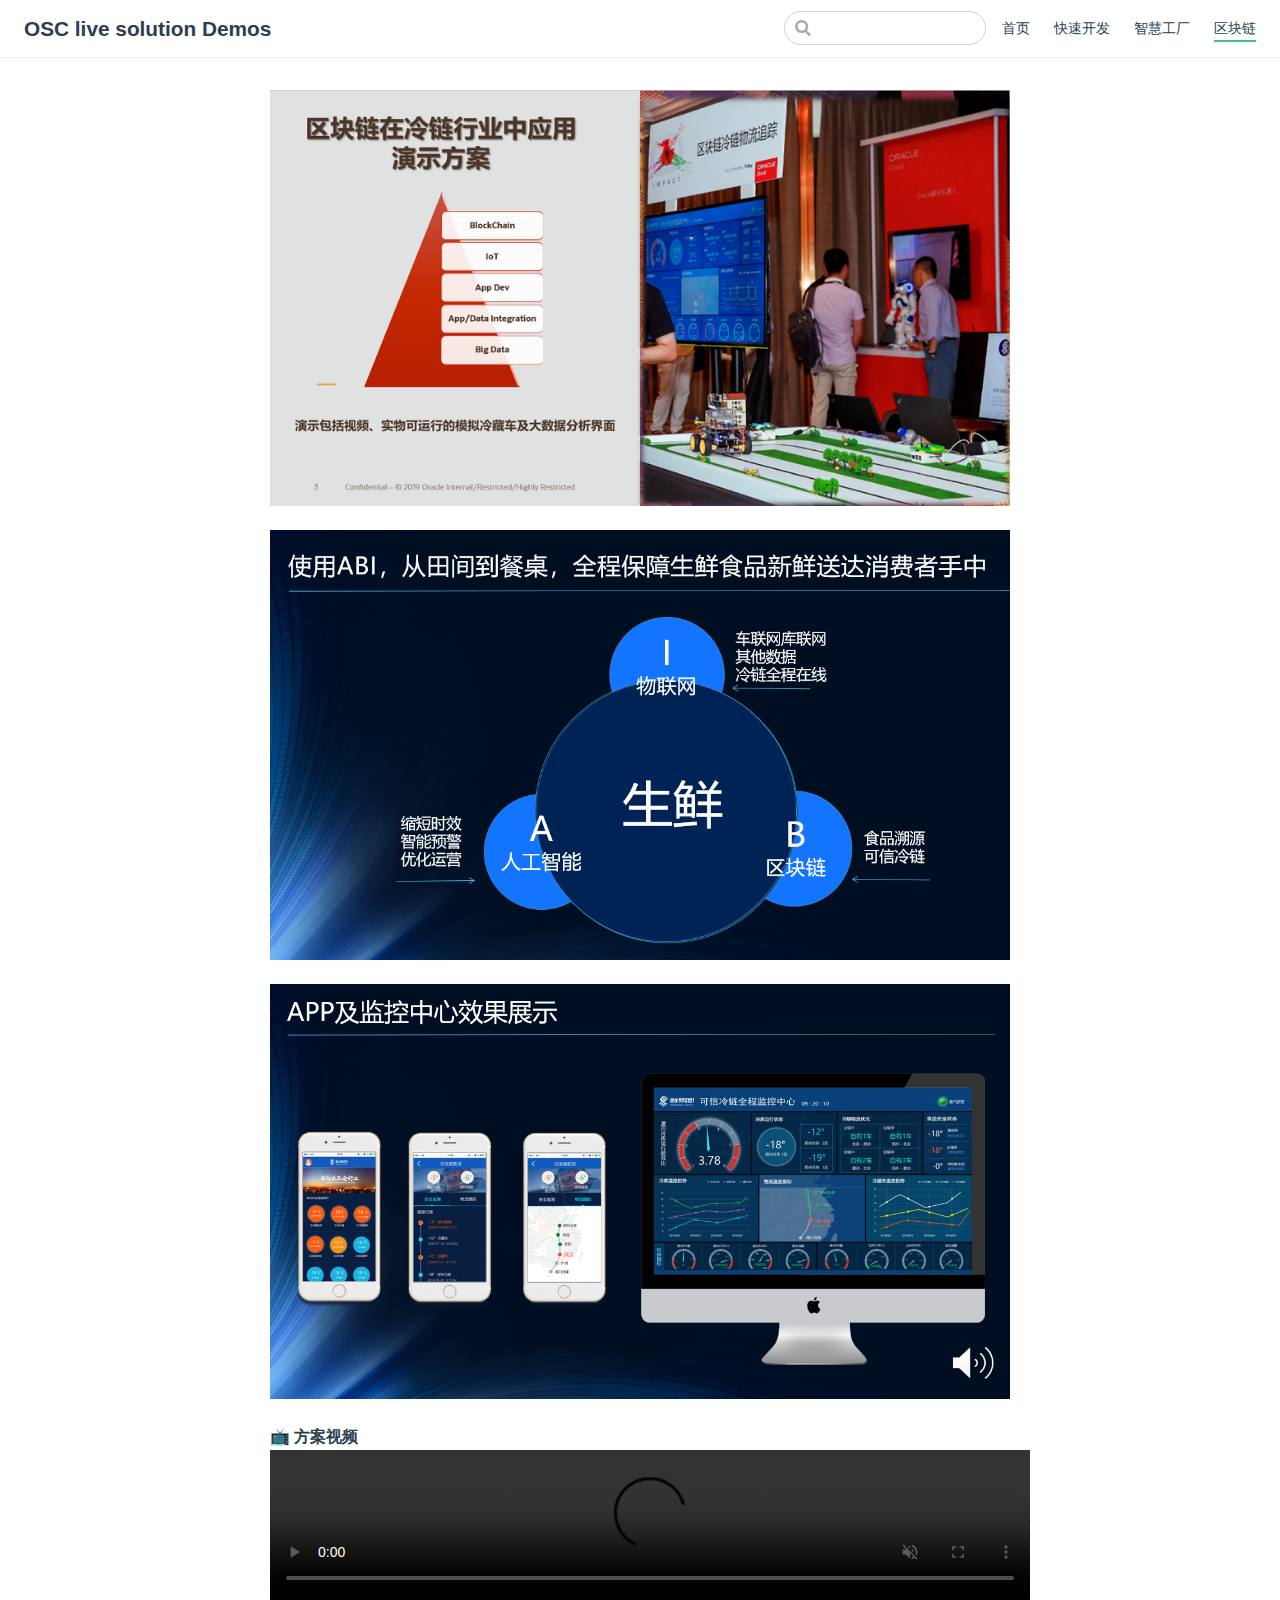
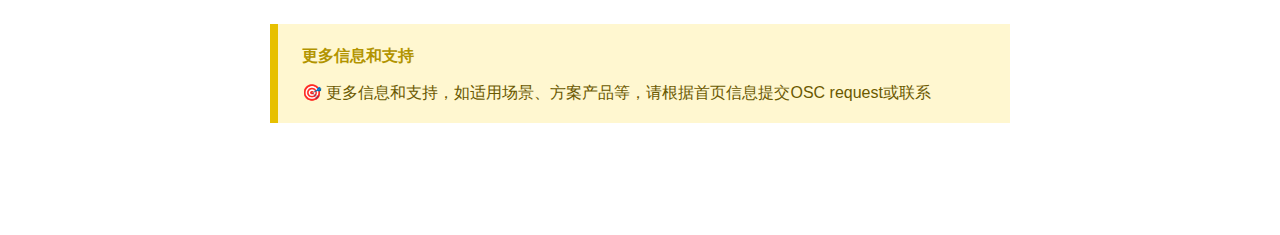
==== OSC_solution/demos/blockChain/blockChain.html @ ebcd69bf "deploy to OSC solution folder" ====
<!DOCTYPE html>
<html lang="en-US">
  <head>
    <meta charset="utf-8">
    <meta name="viewport" content="width=device-width,initial-scale=1">
    <title>OSC live solution Demos</title>
    <meta name="description" content="Oracle Solution Center Live Demos">
    <meta name="generator" content="VuePress 1.4.0">
    
    
    <link rel="preload" href="/OSC_solution/assets/css/0.styles.8f1c6113.css" as="style"><link rel="preload" href="/OSC_solution/assets/js/app.4119cab4.js" as="script"><link rel="preload" href="/OSC_solution/assets/js/2.713f3ca9.js" as="script"><link rel="preload" href="/OSC_solution/assets/js/5.81dcdd6b.js" as="script"><link rel="prefetch" href="/OSC_solution/assets/js/3.e333783a.js"><link rel="prefetch" href="/OSC_solution/assets/js/4.3865920d.js"><link rel="prefetch" href="/OSC_solution/assets/js/6.35a016d7.js"><link rel="prefetch" href="/OSC_solution/assets/js/7.2676af3d.js"><link rel="prefetch" href="/OSC_solution/assets/js/8.bad87f42.js"><link rel="prefetch" href="/OSC_solution/assets/js/9.69f644df.js">
    <link rel="stylesheet" href="/OSC_solution/assets/css/0.styles.8f1c6113.css">
  </head>
  <body>
    <div id="app" data-server-rendered="true"><div class="theme-container no-sidebar"><header class="navbar"><div class="sidebar-button"><svg xmlns="http://www.w3.org/2000/svg" aria-hidden="true" role="img" viewBox="0 0 448 512" class="icon"><path fill="currentColor" d="M436 124H12c-6.627 0-12-5.373-12-12V80c0-6.627 5.373-12 12-12h424c6.627 0 12 5.373 12 12v32c0 6.627-5.373 12-12 12zm0 160H12c-6.627 0-12-5.373-12-12v-32c0-6.627 5.373-12 12-12h424c6.627 0 12 5.373 12 12v32c0 6.627-5.373 12-12 12zm0 160H12c-6.627 0-12-5.373-12-12v-32c0-6.627 5.373-12 12-12h424c6.627 0 12 5.373 12 12v32c0 6.627-5.373 12-12 12z"></path></svg></div> <a href="/OSC_solution/" class="home-link router-link-active"><!----> <span class="site-name">OSC live solution Demos</span></a> <div class="links"><div class="search-box"><input aria-label="Search" autocomplete="off" spellcheck="false" value=""> <!----></div> <nav class="nav-links can-hide"><div class="nav-item"><a href="/OSC_solution/" class="nav-link">
  首页
</a></div><div class="nav-item"><a href="/OSC_solution/demos/RAD/RAD.html" class="nav-link">
  快速开发
</a></div><div class="nav-item"><a href="/OSC_solution/demos/smartFactory/smartFactory.html" class="nav-link">
  智慧工厂
</a></div><div class="nav-item"><a href="/OSC_solution/demos/blockChain/blockChain.html" class="nav-link router-link-exact-active router-link-active">
  区块链
</a></div> <!----></nav></div></header> <div class="sidebar-mask"></div> <aside class="sidebar"><nav class="nav-links"><div class="nav-item"><a href="/OSC_solution/" class="nav-link">
  首页
</a></div><div class="nav-item"><a href="/OSC_solution/demos/RAD/RAD.html" class="nav-link">
  快速开发
</a></div><div class="nav-item"><a href="/OSC_solution/demos/smartFactory/smartFactory.html" class="nav-link">
  智慧工厂
</a></div><div class="nav-item"><a href="/OSC_solution/demos/blockChain/blockChain.html" class="nav-link router-link-exact-active router-link-active">
  区块链
</a></div> <!----></nav>  <!----> </aside> <main class="page"> <div class="theme-default-content content__default"><p><img src="/OSC_solution/assets/img/ppt1.30888a0a.png" alt="ppt1"></p> <p><img src="/OSC_solution/assets/img/ppt2.b2363bf2.png" alt="ppt2"></p> <p><img src="/OSC_solution/assets/img/ppt3.e8ff273a.png" alt="ppt3"></p> <p>📺  <strong>方案视频</strong> <video width="760" controls="controls" controlsList="nodownload" muted="muted"><source src="/OSC_solution/assets/media/blockChain.78e5e3b3.mp4" type="video/mp4">
Your browser does not support the video tag.
</video></p> <div class="custom-block warning"><p class="custom-block-title">更多信息和支持</p> <p>🎯   更多信息和支持，如适用场景、方案产品等，请根据首页信息提交OSC request或联系</p></div></div> <footer class="page-edit"><!----> <!----></footer> <!----> </main></div><div class="global-ui"></div></div>
    <script src="/OSC_solution/assets/js/app.4119cab4.js" defer></script><script src="/OSC_solution/assets/js/2.713f3ca9.js" defer></script><script src="/OSC_solution/assets/js/5.81dcdd6b.js" defer></script>
  </body>
</html>
---- OSC_solution/assets/css/0.styles.8f1c6113.css ----
#nprogress{pointer-events:none}#nprogress .bar{background:#3eaf7c;position:fixed;z-index:1031;top:0;left:0;width:100%;height:2px}#nprogress .peg{display:block;position:absolute;right:0;width:100px;height:100%;box-shadow:0 0 10px #3eaf7c,0 0 5px #3eaf7c;opacity:1;transform:rotate(3deg) translateY(-4px)}#nprogress .spinner{display:block;position:fixed;z-index:1031;top:15px;right:15px}#nprogress .spinner-icon{width:18px;height:18px;box-sizing:border-box;border-color:#3eaf7c transparent transparent #3eaf7c;border-style:solid;border-width:2px;border-radius:50%;-webkit-animation:nprogress-spinner .4s linear infinite;animation:nprogress-spinner .4s linear infinite}.nprogress-custom-parent{overflow:hidden;position:relative}.nprogress-custom-parent #nprogress .bar,.nprogress-custom-parent #nprogress .spinner{position:absolute}@-webkit-keyframes nprogress-spinner{0%{transform:rotate(0deg)}to{transform:rotate(1turn)}}@keyframes nprogress-spinner{0%{transform:rotate(0deg)}to{transform:rotate(1turn)}}.icon.outbound{color:#aaa;display:inline-block;vertical-align:middle;position:relative;top:-1px}.home{padding:3.6rem 2rem 0;max-width:960px;margin:0 auto;display:block}.home .hero{text-align:center}.home .hero img{max-width:100%;max-height:280px;display:block;margin:3rem auto 1.5rem}.home .hero h1{font-size:3rem}.home .hero .action,.home .hero .description,.home .hero h1{margin:1.8rem auto}.home .hero .description{max-width:35rem;font-size:1.6rem;line-height:1.3;color:#6a8bad}.home .hero .action-button{display:inline-block;font-size:1.2rem;color:#fff;background-color:#3eaf7c;padding:.8rem 1.6rem;border-radius:4px;transition:background-color .1s ease;box-sizing:border-box;border-bottom:1px solid #389d70}.home .hero .action-button:hover{background-color:#4abf8a}.home .features{border-top:1px solid #eaecef;padding:1.2rem 0;margin-top:2.5rem;display:flex;flex-wrap:wrap;align-items:flex-start;align-content:stretch;justify-content:space-between}.home .feature{flex-grow:1;flex-basis:30%;max-width:30%}.home .feature h2{font-size:1.4rem;font-weight:500;border-bottom:none;padding-bottom:0;color:#3a5169}.home .feature p{color:#4e6e8e}.home .footer{padding:2.5rem;border-top:1px solid #eaecef;text-align:center;color:#4e6e8e}@media (max-width:719px){.home .features{flex-direction:column}.home .feature{max-width:100%;padding:0 2.5rem}}@media (max-width:419px){.home{padding-left:1.5rem;padding-right:1.5rem}.home .hero img{max-height:210px;margin:2rem auto 1.2rem}.home .hero h1{font-size:2rem}.home .hero .action,.home .hero .description,.home .hero h1{margin:1.2rem auto}.home .hero .description{font-size:1.2rem}.home .hero .action-button{font-size:1rem;padding:.6rem 1.2rem}.home .feature h2{font-size:1.25rem}}.search-box{display:inline-block;position:relative;margin-right:1rem}.search-box input{cursor:text;width:10rem;height:2rem;color:#4e6e8e;display:inline-block;border:1px solid #cfd4db;border-radius:2rem;font-size:.9rem;line-height:2rem;padding:0 .5rem 0 2rem;outline:none;transition:all .2s ease;background:#fff url(/OSC_solution/assets/img/search.83621669.svg) .6rem .5rem no-repeat;background-size:1rem}.search-box input:focus{cursor:auto;border-color:#3eaf7c}.search-box .suggestions{background:#fff;width:20rem;position:absolute;top:2rem;border:1px solid #cfd4db;border-radius:6px;padding:.4rem;list-style-type:none}.search-box .suggestions.align-right{right:0}.search-box .suggestion{line-height:1.4;padding:.4rem .6rem;border-radius:4px;cursor:pointer}.search-box .suggestion a{white-space:normal;color:#5d82a6}.search-box .suggestion a .page-title{font-weight:600}.search-box .suggestion a .header{font-size:.9em;margin-left:.25em}.search-box .suggestion.focused{background-color:#f3f4f5}.search-box .suggestion.focused a{color:#3eaf7c}@media (max-width:959px){.search-box input{cursor:pointer;width:0;border-color:transparent;position:relative}.search-box input:focus{cursor:text;left:0;width:10rem}}@media (-ms-high-contrast:none){.search-box input{height:2rem}}@media (max-width:959px) and (min-width:719px){.search-box .suggestions{left:0}}@media (max-width:719px){.search-box{margin-right:0}.search-box input{left:1rem}.search-box .suggestions{right:0}}@media (max-width:419px){.search-box .suggestions{width:calc(100vw - 4rem)}.search-box input:focus{width:8rem}}.sidebar-button{cursor:pointer;display:none;width:1.25rem;height:1.25rem;position:absolute;padding:.6rem;top:.6rem;left:1rem}.sidebar-button .icon{display:block;width:1.25rem;height:1.25rem}@media (max-width:719px){.sidebar-button{display:block}}.dropdown-enter,.dropdown-leave-to{height:0!important}.dropdown-wrapper{cursor:pointer}.dropdown-wrapper .dropdown-title{display:block;font-size:.9rem;font-family:inherit;cursor:inherit;padding:inherit;line-height:1.4rem;background:transparent;border:none;font-weight:500;color:#2c3e50}.dropdown-wrapper .dropdown-title:hover{border-color:transparent}.dropdown-wrapper .dropdown-title .arrow{vertical-align:middle;margin-top:-1px;margin-left:.4rem}.dropdown-wrapper .nav-dropdown .dropdown-item{color:inherit;line-height:1.7rem}.dropdown-wrapper .nav-dropdown .dropdown-item h4{margin:.45rem 0 0;border-top:1px solid #eee;padding:.45rem 1.5rem 0 1.25rem}.dropdown-wrapper .nav-dropdown .dropdown-item .dropdown-subitem-wrapper{padding:0;list-style:none}.dropdown-wrapper .nav-dropdown .dropdown-item .dropdown-subitem-wrapper .dropdown-subitem{font-size:.9em}.dropdown-wrapper .nav-dropdown .dropdown-item a{display:block;line-height:1.7rem;position:relative;border-bottom:none;font-weight:400;margin-bottom:0;padding:0 1.5rem 0 1.25rem}.dropdown-wrapper .nav-dropdown .dropdown-item a.router-link-active,.dropdown-wrapper .nav-dropdown .dropdown-item a:hover{color:#3eaf7c}.dropdown-wrapper .nav-dropdown .dropdown-item a.router-link-active:after{content:"";width:0;height:0;border-left:5px solid #3eaf7c;border-top:3px solid transparent;border-bottom:3px solid transparent;position:absolute;top:calc(50% - 2px);left:9px}.dropdown-wrapper .nav-dropdown .dropdown-item:first-child h4{margin-top:0;padding-top:0;border-top:0}@media (max-width:719px){.dropdown-wrapper.open .dropdown-title{margin-bottom:.5rem}.dropdown-wrapper .dropdown-title{font-weight:600;font-size:inherit}.dropdown-wrapper .dropdown-title:hover{color:#3eaf7c}.dropdown-wrapper .nav-dropdown{transition:height .1s ease-out;overflow:hidden}.dropdown-wrapper .nav-dropdown .dropdown-item h4{border-top:0;margin-top:0;padding-top:0}.dropdown-wrapper .nav-dropdown .dropdown-item>a,.dropdown-wrapper .nav-dropdown .dropdown-item h4{font-size:15px;line-height:2rem}.dropdown-wrapper .nav-dropdown .dropdown-item .dropdown-subitem{font-size:14px;padding-left:1rem}}@media (min-width:719px){.dropdown-wrapper{height:1.8rem}.dropdown-wrapper.open .nav-dropdown,.dropdown-wrapper:hover .nav-dropdown{display:block!important}.dropdown-wrapper.open:blur{display:none}.dropdown-wrapper .dropdown-title .arrow{border-left:4px solid transparent;border-right:4px solid transparent;border-top:6px solid #ccc;border-bottom:0}.dropdown-wrapper .nav-dropdown{display:none;height:auto!important;box-sizing:border-box;max-height:calc(100vh - 2.7rem);overflow-y:auto;position:absolute;top:100%;right:0;background-color:#fff;padding:.6rem 0;border:1px solid;border-color:#ddd #ddd #ccc;text-align:left;border-radius:.25rem;white-space:nowrap;margin:0}}.nav-links{display:inline-block}.nav-links a{line-height:1.4rem;color:inherit}.nav-links a.router-link-active,.nav-links a:hover{color:#3eaf7c}.nav-links .nav-item{position:relative;display:inline-block;margin-left:1.5rem;line-height:2rem}.nav-links .nav-item:first-child{margin-left:0}.nav-links .repo-link{margin-left:1.5rem}@media (max-width:719px){.nav-links .nav-item,.nav-links .repo-link{margin-left:0}}@media (min-width:719px){.nav-links a.router-link-active,.nav-links a:hover{color:#2c3e50}.nav-item>a:not(.external).router-link-active,.nav-item>a:not(.external):hover{margin-bottom:-2px;border-bottom:2px solid #46bd87}}.navbar{padding:.7rem 1.5rem;line-height:2.2rem}.navbar a,.navbar img,.navbar span{display:inline-block}.navbar .logo{height:2.2rem;min-width:2.2rem;margin-right:.8rem;vertical-align:top}.navbar .site-name{font-size:1.3rem;font-weight:600;color:#2c3e50;position:relative}.navbar .links{padding-left:1.5rem;box-sizing:border-box;background-color:#fff;white-space:nowrap;font-size:.9rem;position:absolute;right:1.5rem;top:.7rem;display:flex}.navbar .links .search-box{flex:0 0 auto;vertical-align:top}@media (max-width:719px){.navbar{padding-left:4rem}.navbar .can-hide{display:none}.navbar .links{padding-left:1.5rem}.navbar .site-name{width:calc(100vw - 9.4rem);overflow:hidden;white-space:nowrap;text-overflow:ellipsis}}.page-edit{max-width:740px;margin:0 auto;padding:2rem 2.5rem}@media (max-width:959px){.page-edit{padding:2rem}}@media (max-width:419px){.page-edit{padding:1.5rem}}.page-edit{padding-top:1rem;padding-bottom:1rem;overflow:auto}.page-edit .edit-link{display:inline-block}.page-edit .edit-link a{color:#4e6e8e;margin-right:.25rem}.page-edit .last-updated{float:right;font-size:.9em}.page-edit .last-updated .prefix{font-weight:500;color:#4e6e8e}.page-edit .last-updated .time{font-weight:400;color:#aaa}@media (max-width:719px){.page-edit .edit-link{margin-bottom:.5rem}.page-edit .last-updated{font-size:.8em;float:none;text-align:left}}.page-nav{max-width:740px;margin:0 auto;padding:2rem 2.5rem}@media (max-width:959px){.page-nav{padding:2rem}}@media (max-width:419px){.page-nav{padding:1.5rem}}.page-nav{padding-top:1rem;padding-bottom:0}.page-nav .inner{min-height:2rem;margin-top:0;border-top:1px solid #eaecef;padding-top:1rem;overflow:auto}.page-nav .next{float:right}.page{padding-bottom:2rem;display:block}.sidebar-group .sidebar-group{padding-left:.5em}.sidebar-group:not(.collapsable) .sidebar-heading:not(.clickable){cursor:auto;color:inherit}.sidebar-group.is-sub-group{padding-left:0}.sidebar-group.is-sub-group>.sidebar-heading{font-size:.95em;line-height:1.4;font-weight:400;padding-left:2rem}.sidebar-group.is-sub-group>.sidebar-heading:not(.clickable){opacity:.5}.sidebar-group.is-sub-group>.sidebar-group-items{padding-left:1rem}.sidebar-group.is-sub-group>.sidebar-group-items>li>.sidebar-link{font-size:.95em;border-left:none}.sidebar-group.depth-2>.sidebar-heading{border-left:none}.sidebar-heading{color:#2c3e50;transition:color .15s ease;cursor:pointer;font-size:1.1em;font-weight:700;padding:.35rem 1.5rem .35rem 1.25rem;width:100%;box-sizing:border-box;margin:0;border-left:.25rem solid transparent}.sidebar-heading.open,.sidebar-heading:hover{color:inherit}.sidebar-heading .arrow{position:relative;top:-.12em;left:.5em}.sidebar-heading.clickable.active{font-weight:600;color:#3eaf7c;border-left-color:#3eaf7c}.sidebar-heading.clickable:hover{color:#3eaf7c}.sidebar-group-items{transition:height .1s ease-out;font-size:.95em;overflow:hidden}.sidebar .sidebar-sub-headers{padding-left:1rem;font-size:.95em}a.sidebar-link{font-size:1em;font-weight:400;display:inline-block;color:#2c3e50;border-left:.25rem solid transparent;padding:.35rem 1rem .35rem 1.25rem;line-height:1.4;width:100%;box-sizing:border-box}a.sidebar-link:hover{color:#3eaf7c}a.sidebar-link.active{font-weight:600;color:#3eaf7c;border-left-color:#3eaf7c}.sidebar-group a.sidebar-link{padding-left:2rem}.sidebar-sub-headers a.sidebar-link{padding-top:.25rem;padding-bottom:.25rem;border-left:none}.sidebar-sub-headers a.sidebar-link.active{font-weight:500}.sidebar ul{padding:0;margin:0;list-style-type:none}.sidebar a{display:inline-block}.sidebar .nav-links{display:none;border-bottom:1px solid #eaecef;padding:.5rem 0 .75rem}.sidebar .nav-links a{font-weight:600}.sidebar .nav-links .nav-item,.sidebar .nav-links .repo-link{display:block;line-height:1.25rem;font-size:1.1em;padding:.5rem 0 .5rem 1.5rem}.sidebar>.sidebar-links{padding:1.5rem 0}.sidebar>.sidebar-links>li>a.sidebar-link{font-size:1.1em;line-height:1.7;font-weight:700}.sidebar>.sidebar-links>li:not(:first-child){margin-top:.75rem}@media (max-width:719px){.sidebar .nav-links{display:block}.sidebar .nav-links .dropdown-wrapper .nav-dropdown .dropdown-item a.router-link-active:after{top:calc(1rem - 2px)}.sidebar>.sidebar-links{padding:1rem 0}}code[class*=language-],pre[class*=language-]{color:#ccc;background:none;font-family:Consolas,Monaco,Andale Mono,Ubuntu Mono,monospace;font-size:1em;text-align:left;white-space:pre;word-spacing:normal;word-break:normal;word-wrap:normal;line-height:1.5;-moz-tab-size:4;-o-tab-size:4;tab-size:4;-webkit-hyphens:none;-ms-hyphens:none;hyphens:none}pre[class*=language-]{padding:1em;margin:.5em 0;overflow:auto}:not(pre)>code[class*=language-],pre[class*=language-]{background:#2d2d2d}:not(pre)>code[class*=language-]{padding:.1em;border-radius:.3em;white-space:normal}.token.block-comment,.token.cdata,.token.comment,.token.doctype,.token.prolog{color:#999}.token.punctuation{color:#ccc}.token.attr-name,.token.deleted,.token.namespace,.token.tag{color:#e2777a}.token.function-name{color:#6196cc}.token.boolean,.token.function,.token.number{color:#f08d49}.token.class-name,.token.constant,.token.property,.token.symbol{color:#f8c555}.token.atrule,.token.builtin,.token.important,.token.keyword,.token.selector{color:#cc99cd}.token.attr-value,.token.char,.token.regex,.token.string,.token.variable{color:#7ec699}.token.entity,.token.operator,.token.url{color:#67cdcc}.token.bold,.token.important{font-weight:700}.token.italic{font-style:italic}.token.entity{cursor:help}.token.inserted{color:green}.theme-default-content code{color:#476582;padding:.25rem .5rem;margin:0;font-size:.85em;background-color:rgba(27,31,35,.05);border-radius:3px}.theme-default-content code .token.deleted{color:#ec5975}.theme-default-content code .token.inserted{color:#3eaf7c}.theme-default-content pre,.theme-default-content pre[class*=language-]{line-height:1.4;padding:1.25rem 1.5rem;margin:.85rem 0;background-color:#282c34;border-radius:6px;overflow:auto}.theme-default-content pre[class*=language-] code,.theme-default-content pre code{color:#fff;padding:0;background-color:transparent;border-radius:0}div[class*=language-]{position:relative;background-color:#282c34;border-radius:6px}div[class*=language-] .highlight-lines{-webkit-user-select:none;-ms-user-select:none;user-select:none;padding-top:1.3rem;position:absolute;top:0;left:0;width:100%;line-height:1.4}div[class*=language-] .highlight-lines .highlighted{background-color:rgba(0,0,0,.66)}div[class*=language-] pre,div[class*=language-] pre[class*=language-]{background:transparent;position:relative;z-index:1}div[class*=language-]:before{position:absolute;z-index:3;top:.8em;right:1em;font-size:.75rem;color:hsla(0,0%,100%,.4)}div[class*=language-]:not(.line-numbers-mode) .line-numbers-wrapper{display:none}div[class*=language-].line-numbers-mode .highlight-lines .highlighted{position:relative}div[class*=language-].line-numbers-mode .highlight-lines .highlighted:before{content:" ";position:absolute;z-index:3;left:0;top:0;display:block;width:3.5rem;height:100%;background-color:rgba(0,0,0,.66)}div[class*=language-].line-numbers-mode pre{padding-left:4.5rem;vertical-align:middle}div[class*=language-].line-numbers-mode .line-numbers-wrapper{position:absolute;top:0;width:3.5rem;text-align:center;color:hsla(0,0%,100%,.3);padding:1.25rem 0;line-height:1.4}div[class*=language-].line-numbers-mode .line-numbers-wrapper br{-webkit-user-select:none;-ms-user-select:none;user-select:none}div[class*=language-].line-numbers-mode .line-numbers-wrapper .line-number{position:relative;z-index:4;-webkit-user-select:none;-ms-user-select:none;user-select:none;font-size:.85em}div[class*=language-].line-numbers-mode:after{content:"";position:absolute;z-index:2;top:0;left:0;width:3.5rem;height:100%;border-radius:6px 0 0 6px;border-right:1px solid rgba(0,0,0,.66);background-color:#282c34}div[class~=language-js]:before{content:"js"}div[class~=language-ts]:before{content:"ts"}div[class~=language-html]:before{content:"html"}div[class~=language-md]:before{content:"md"}div[class~=language-vue]:before{content:"vue"}div[class~=language-css]:before{content:"css"}div[class~=language-sass]:before{content:"sass"}div[class~=language-scss]:before{content:"scss"}div[class~=language-less]:before{content:"less"}div[class~=language-stylus]:before{content:"stylus"}div[class~=language-go]:before{content:"go"}div[class~=language-java]:before{content:"java"}div[class~=language-c]:before{content:"c"}div[class~=language-sh]:before{content:"sh"}div[class~=language-yaml]:before{content:"yaml"}div[class~=language-py]:before{content:"py"}div[class~=language-docker]:before{content:"docker"}div[class~=language-dockerfile]:before{content:"dockerfile"}div[class~=language-makefile]:before{content:"makefile"}div[class~=language-javascript]:before{content:"js"}div[class~=language-typescript]:before{content:"ts"}div[class~=language-markup]:before{content:"html"}div[class~=language-markdown]:before{content:"md"}div[class~=language-json]:before{content:"json"}div[class~=language-ruby]:before{content:"rb"}div[class~=language-python]:before{content:"py"}div[class~=language-bash]:before{content:"sh"}div[class~=language-php]:before{content:"php"}.custom-block .custom-block-title{font-weight:600;margin-bottom:-.4rem}.custom-block.danger,.custom-block.tip,.custom-block.warning{padding:.1rem 1.5rem;border-left-width:.5rem;border-left-style:solid;margin:1rem 0}.custom-block.tip{background-color:#f3f5f7;border-color:#42b983}.custom-block.warning{background-color:rgba(255,229,100,.3);border-color:#e7c000;color:#6b5900}.custom-block.warning .custom-block-title{color:#b29400}.custom-block.warning a{color:#2c3e50}.custom-block.danger{background-color:#ffe6e6;border-color:#c00;color:#4d0000}.custom-block.danger .custom-block-title{color:#900}.custom-block.danger a{color:#2c3e50}.custom-block.details{display:block;position:relative;border-radius:2px;margin:1.6em 0;padding:1.6em;background-color:#eee}.custom-block.details h4{margin-top:0}.custom-block.details figure:last-child,.custom-block.details p:last-child{margin-bottom:0;padding-bottom:0}.custom-block.details summary{outline:none;cursor:pointer}.arrow{display:inline-block;width:0;height:0}.arrow.up{border-bottom:6px solid #ccc}.arrow.down,.arrow.up{border-left:4px solid transparent;border-right:4px solid transparent}.arrow.down{border-top:6px solid #ccc}.arrow.right{border-left:6px solid #ccc}.arrow.left,.arrow.right{border-top:4px solid transparent;border-bottom:4px solid transparent}.arrow.left{border-right:6px solid #ccc}.theme-default-content:not(.custom){max-width:740px;margin:0 auto;padding:2rem 2.5rem}@media (max-width:959px){.theme-default-content:not(.custom){padding:2rem}}@media (max-width:419px){.theme-default-content:not(.custom){padding:1.5rem}}.table-of-contents .badge{vertical-align:middle}body,html{padding:0;margin:0;background-color:#fff}body{font-family:-apple-system,BlinkMacSystemFont,Segoe UI,Roboto,Oxygen,Ubuntu,Cantarell,Fira Sans,Droid Sans,Helvetica Neue,sans-serif;-webkit-font-smoothing:antialiased;-moz-osx-font-smoothing:grayscale;font-size:16px;color:#2c3e50}.page{padding-left:20rem}.navbar{z-index:20;right:0;height:3.6rem;background-color:#fff;box-sizing:border-box;border-bottom:1px solid #eaecef}.navbar,.sidebar-mask{position:fixed;top:0;left:0}.sidebar-mask{z-index:9;width:100vw;height:100vh;display:none}.sidebar{font-size:16px;background-color:#fff;width:20rem;position:fixed;z-index:10;margin:0;top:3.6rem;left:0;bottom:0;box-sizing:border-box;border-right:1px solid #eaecef;overflow-y:auto}.theme-default-content:not(.custom)>:first-child{margin-top:3.6rem}.theme-default-content:not(.custom) a:hover{text-decoration:underline}.theme-default-content:not(.custom) p.demo{padding:1rem 1.5rem;border:1px solid #ddd;border-radius:4px}.theme-default-content:not(.custom) img{max-width:100%}.theme-default-content.custom{padding:0;margin:0}.theme-default-content.custom img{max-width:100%}a{font-weight:500;text-decoration:none}a,p a code{color:#3eaf7c}p a code{font-weight:400}kbd{background:#eee;border:.15rem solid #ddd;border-bottom:.25rem solid #ddd;border-radius:.15rem;padding:0 .15em}blockquote{font-size:1rem;color:#999;border-left:.2rem solid #dfe2e5;margin:1rem 0;padding:.25rem 0 .25rem 1rem}blockquote>p{margin:0}ol,ul{padding-left:1.2em}strong{font-weight:600}h1,h2,h3,h4,h5,h6{font-weight:600;line-height:1.25}.theme-default-content:not(.custom)>h1,.theme-default-content:not(.custom)>h2,.theme-default-content:not(.custom)>h3,.theme-default-content:not(.custom)>h4,.theme-default-content:not(.custom)>h5,.theme-default-content:not(.custom)>h6{margin-top:-3.1rem;padding-top:4.6rem;margin-bottom:0}.theme-default-content:not(.custom)>h1:first-child,.theme-default-content:not(.custom)>h2:first-child,.theme-default-content:not(.custom)>h3:first-child,.theme-default-content:not(.custom)>h4:first-child,.theme-default-content:not(.custom)>h5:first-child,.theme-default-content:not(.custom)>h6:first-child{margin-top:-1.5rem;margin-bottom:1rem}.theme-default-content:not(.custom)>h1:first-child+.custom-block,.theme-default-content:not(.custom)>h1:first-child+p,.theme-default-content:not(.custom)>h1:first-child+pre,.theme-default-content:not(.custom)>h2:first-child+.custom-block,.theme-default-content:not(.custom)>h2:first-child+p,.theme-default-content:not(.custom)>h2:first-child+pre,.theme-default-content:not(.custom)>h3:first-child+.custom-block,.theme-default-content:not(.custom)>h3:first-child+p,.theme-default-content:not(.custom)>h3:first-child+pre,.theme-default-content:not(.custom)>h4:first-child+.custom-block,.theme-default-content:not(.custom)>h4:first-child+p,.theme-default-content:not(.custom)>h4:first-child+pre,.theme-default-content:not(.custom)>h5:first-child+.custom-block,.theme-default-content:not(.custom)>h5:first-child+p,.theme-default-content:not(.custom)>h5:first-child+pre,.theme-default-content:not(.custom)>h6:first-child+.custom-block,.theme-default-content:not(.custom)>h6:first-child+p,.theme-default-content:not(.custom)>h6:first-child+pre{margin-top:2rem}h1:hover .header-anchor,h2:hover .header-anchor,h3:hover .header-anchor,h4:hover .header-anchor,h5:hover .header-anchor,h6:hover .header-anchor{opacity:1}h1{font-size:2.2rem}h2{font-size:1.65rem;padding-bottom:.3rem;border-bottom:1px solid #eaecef}h3{font-size:1.35rem}a.header-anchor{font-size:.85em;float:left;margin-left:-.87em;padding-right:.23em;margin-top:.125em;opacity:0}a.header-anchor:hover{text-decoration:none}.line-number,code,kbd{font-family:source-code-pro,Menlo,Monaco,Consolas,Courier New,monospace}ol,p,ul{line-height:1.7}hr{border:0;border-top:1px solid #eaecef}table{border-collapse:collapse;margin:1rem 0;display:block;overflow-x:auto}tr{border-top:1px solid #dfe2e5}tr:nth-child(2n){background-color:#f6f8fa}td,th{border:1px solid #dfe2e5;padding:.6em 1em}.theme-container.sidebar-open .sidebar-mask{display:block}.theme-container.no-navbar .theme-default-content:not(.custom)>h1,.theme-container.no-navbar h2,.theme-container.no-navbar h3,.theme-container.no-navbar h4,.theme-container.no-navbar h5,.theme-container.no-navbar h6{margin-top:1.5rem;padding-top:0}.theme-container.no-navbar .sidebar{top:0}@media (min-width:720px){.theme-container.no-sidebar .sidebar{display:none}.theme-container.no-sidebar .page{padding-left:0}}@media (max-width:959px){.sidebar{font-size:15px;width:16.4rem}.page{padding-left:16.4rem}}@media (max-width:719px){.sidebar{top:0;padding-top:3.6rem;transform:translateX(-100%);transition:transform .2s ease}.page{padding-left:0}.theme-container.sidebar-open .sidebar{transform:translateX(0)}.theme-container.no-navbar .sidebar{padding-top:0}}@media (max-width:419px){h1{font-size:1.9rem}.theme-default-content div[class*=language-]{margin:.85rem -1.5rem;border-radius:0}}.badge[data-v-15b7b770]{display:inline-block;font-size:14px;height:18px;line-height:18px;border-radius:3px;padding:0 6px;color:#fff}.badge.green[data-v-15b7b770],.badge.tip[data-v-15b7b770],.badge[data-v-15b7b770]{background-color:#42b983}.badge.error[data-v-15b7b770]{background-color:#da5961}.badge.warn[data-v-15b7b770],.badge.warning[data-v-15b7b770],.badge.yellow[data-v-15b7b770]{background-color:#e7c000}.badge+.badge[data-v-15b7b770]{margin-left:5px}
---- OSC_solution/assets/css/0.styles.8f1c6113.css ----
#nprogress{pointer-events:none}#nprogress .bar{background:#3eaf7c;position:fixed;z-index:1031;top:0;left:0;width:100%;height:2px}#nprogress .peg{display:block;position:absolute;right:0;width:100px;height:100%;box-shadow:0 0 10px #3eaf7c,0 0 5px #3eaf7c;opacity:1;transform:rotate(3deg) translateY(-4px)}#nprogress .spinner{display:block;position:fixed;z-index:1031;top:15px;right:15px}#nprogress .spinner-icon{width:18px;height:18px;box-sizing:border-box;border-color:#3eaf7c transparent transparent #3eaf7c;border-style:solid;border-width:2px;border-radius:50%;-webkit-animation:nprogress-spinner .4s linear infinite;animation:nprogress-spinner .4s linear infinite}.nprogress-custom-parent{overflow:hidden;position:relative}.nprogress-custom-parent #nprogress .bar,.nprogress-custom-parent #nprogress .spinner{position:absolute}@-webkit-keyframes nprogress-spinner{0%{transform:rotate(0deg)}to{transform:rotate(1turn)}}@keyframes nprogress-spinner{0%{transform:rotate(0deg)}to{transform:rotate(1turn)}}.icon.outbound{color:#aaa;display:inline-block;vertical-align:middle;position:relative;top:-1px}.home{padding:3.6rem 2rem 0;max-width:960px;margin:0 auto;display:block}.home .hero{text-align:center}.home .hero img{max-width:100%;max-height:280px;display:block;margin:3rem auto 1.5rem}.home .hero h1{font-size:3rem}.home .hero .action,.home .hero .description,.home .hero h1{margin:1.8rem auto}.home .hero .description{max-width:35rem;font-size:1.6rem;line-height:1.3;color:#6a8bad}.home .hero .action-button{display:inline-block;font-size:1.2rem;color:#fff;background-color:#3eaf7c;padding:.8rem 1.6rem;border-radius:4px;transition:background-color .1s ease;box-sizing:border-box;border-bottom:1px solid #389d70}.home .hero .action-button:hover{background-color:#4abf8a}.home .features{border-top:1px solid #eaecef;padding:1.2rem 0;margin-top:2.5rem;display:flex;flex-wrap:wrap;align-items:flex-start;align-content:stretch;justify-content:space-between}.home .feature{flex-grow:1;flex-basis:30%;max-width:30%}.home .feature h2{font-size:1.4rem;font-weight:500;border-bottom:none;padding-bottom:0;color:#3a5169}.home .feature p{color:#4e6e8e}.home .footer{padding:2.5rem;border-top:1px solid #eaecef;text-align:center;color:#4e6e8e}@media (max-width:719px){.home .features{flex-direction:column}.home .feature{max-width:100%;padding:0 2.5rem}}@media (max-width:419px){.home{padding-left:1.5rem;padding-right:1.5rem}.home .hero img{max-height:210px;margin:2rem auto 1.2rem}.home .hero h1{font-size:2rem}.home .hero .action,.home .hero .description,.home .hero h1{margin:1.2rem auto}.home .hero .description{font-size:1.2rem}.home .hero .action-button{font-size:1rem;padding:.6rem 1.2rem}.home .feature h2{font-size:1.25rem}}.search-box{display:inline-block;position:relative;margin-right:1rem}.search-box input{cursor:text;width:10rem;height:2rem;color:#4e6e8e;display:inline-block;border:1px solid #cfd4db;border-radius:2rem;font-size:.9rem;line-height:2rem;padding:0 .5rem 0 2rem;outline:none;transition:all .2s ease;background:#fff url(/OSC_solution/assets/img/search.83621669.svg) .6rem .5rem no-repeat;background-size:1rem}.search-box input:focus{cursor:auto;border-color:#3eaf7c}.search-box .suggestions{background:#fff;width:20rem;position:absolute;top:2rem;border:1px solid #cfd4db;border-radius:6px;padding:.4rem;list-style-type:none}.search-box .suggestions.align-right{right:0}.search-box .suggestion{line-height:1.4;padding:.4rem .6rem;border-radius:4px;cursor:pointer}.search-box .suggestion a{white-space:normal;color:#5d82a6}.search-box .suggestion a .page-title{font-weight:600}.search-box .suggestion a .header{font-size:.9em;margin-left:.25em}.search-box .suggestion.focused{background-color:#f3f4f5}.search-box .suggestion.focused a{color:#3eaf7c}@media (max-width:959px){.search-box input{cursor:pointer;width:0;border-color:transparent;position:relative}.search-box input:focus{cursor:text;left:0;width:10rem}}@media (-ms-high-contrast:none){.search-box input{height:2rem}}@media (max-width:959px) and (min-width:719px){.search-box .suggestions{left:0}}@media (max-width:719px){.search-box{margin-right:0}.search-box input{left:1rem}.search-box .suggestions{right:0}}@media (max-width:419px){.search-box .suggestions{width:calc(100vw - 4rem)}.search-box input:focus{width:8rem}}.sidebar-button{cursor:pointer;display:none;width:1.25rem;height:1.25rem;position:absolute;padding:.6rem;top:.6rem;left:1rem}.sidebar-button .icon{display:block;width:1.25rem;height:1.25rem}@media (max-width:719px){.sidebar-button{display:block}}.dropdown-enter,.dropdown-leave-to{height:0!important}.dropdown-wrapper{cursor:pointer}.dropdown-wrapper .dropdown-title{display:block;font-size:.9rem;font-family:inherit;cursor:inherit;padding:inherit;line-height:1.4rem;background:transparent;border:none;font-weight:500;color:#2c3e50}.dropdown-wrapper .dropdown-title:hover{border-color:transparent}.dropdown-wrapper .dropdown-title .arrow{vertical-align:middle;margin-top:-1px;margin-left:.4rem}.dropdown-wrapper .nav-dropdown .dropdown-item{color:inherit;line-height:1.7rem}.dropdown-wrapper .nav-dropdown .dropdown-item h4{margin:.45rem 0 0;border-top:1px solid #eee;padding:.45rem 1.5rem 0 1.25rem}.dropdown-wrapper .nav-dropdown .dropdown-item .dropdown-subitem-wrapper{padding:0;list-style:none}.dropdown-wrapper .nav-dropdown .dropdown-item .dropdown-subitem-wrapper .dropdown-subitem{font-size:.9em}.dropdown-wrapper .nav-dropdown .dropdown-item a{display:block;line-height:1.7rem;position:relative;border-bottom:none;font-weight:400;margin-bottom:0;padding:0 1.5rem 0 1.25rem}.dropdown-wrapper .nav-dropdown .dropdown-item a.router-link-active,.dropdown-wrapper .nav-dropdown .dropdown-item a:hover{color:#3eaf7c}.dropdown-wrapper .nav-dropdown .dropdown-item a.router-link-active:after{content:"";width:0;height:0;border-left:5px solid #3eaf7c;border-top:3px solid transparent;border-bottom:3px solid transparent;position:absolute;top:calc(50% - 2px);left:9px}.dropdown-wrapper .nav-dropdown .dropdown-item:first-child h4{margin-top:0;padding-top:0;border-top:0}@media (max-width:719px){.dropdown-wrapper.open .dropdown-title{margin-bottom:.5rem}.dropdown-wrapper .dropdown-title{font-weight:600;font-size:inherit}.dropdown-wrapper .dropdown-title:hover{color:#3eaf7c}.dropdown-wrapper .nav-dropdown{transition:height .1s ease-out;overflow:hidden}.dropdown-wrapper .nav-dropdown .dropdown-item h4{border-top:0;margin-top:0;padding-top:0}.dropdown-wrapper .nav-dropdown .dropdown-item>a,.dropdown-wrapper .nav-dropdown .dropdown-item h4{font-size:15px;line-height:2rem}.dropdown-wrapper .nav-dropdown .dropdown-item .dropdown-subitem{font-size:14px;padding-left:1rem}}@media (min-width:719px){.dropdown-wrapper{height:1.8rem}.dropdown-wrapper.open .nav-dropdown,.dropdown-wrapper:hover .nav-dropdown{display:block!important}.dropdown-wrapper.open:blur{display:none}.dropdown-wrapper .dropdown-title .arrow{border-left:4px solid transparent;border-right:4px solid transparent;border-top:6px solid #ccc;border-bottom:0}.dropdown-wrapper .nav-dropdown{display:none;height:auto!important;box-sizing:border-box;max-height:calc(100vh - 2.7rem);overflow-y:auto;position:absolute;top:100%;right:0;background-color:#fff;padding:.6rem 0;border:1px solid;border-color:#ddd #ddd #ccc;text-align:left;border-radius:.25rem;white-space:nowrap;margin:0}}.nav-links{display:inline-block}.nav-links a{line-height:1.4rem;color:inherit}.nav-links a.router-link-active,.nav-links a:hover{color:#3eaf7c}.nav-links .nav-item{position:relative;display:inline-block;margin-left:1.5rem;line-height:2rem}.nav-links .nav-item:first-child{margin-left:0}.nav-links .repo-link{margin-left:1.5rem}@media (max-width:719px){.nav-links .nav-item,.nav-links .repo-link{margin-left:0}}@media (min-width:719px){.nav-links a.router-link-active,.nav-links a:hover{color:#2c3e50}.nav-item>a:not(.external).router-link-active,.nav-item>a:not(.external):hover{margin-bottom:-2px;border-bottom:2px solid #46bd87}}.navbar{padding:.7rem 1.5rem;line-height:2.2rem}.navbar a,.navbar img,.navbar span{display:inline-block}.navbar .logo{height:2.2rem;min-width:2.2rem;margin-right:.8rem;vertical-align:top}.navbar .site-name{font-size:1.3rem;font-weight:600;color:#2c3e50;position:relative}.navbar .links{padding-left:1.5rem;box-sizing:border-box;background-color:#fff;white-space:nowrap;font-size:.9rem;position:absolute;right:1.5rem;top:.7rem;display:flex}.navbar .links .search-box{flex:0 0 auto;vertical-align:top}@media (max-width:719px){.navbar{padding-left:4rem}.navbar .can-hide{display:none}.navbar .links{padding-left:1.5rem}.navbar .site-name{width:calc(100vw - 9.4rem);overflow:hidden;white-space:nowrap;text-overflow:ellipsis}}.page-edit{max-width:740px;margin:0 auto;padding:2rem 2.5rem}@media (max-width:959px){.page-edit{padding:2rem}}@media (max-width:419px){.page-edit{padding:1.5rem}}.page-edit{padding-top:1rem;padding-bottom:1rem;overflow:auto}.page-edit .edit-link{display:inline-block}.page-edit .edit-link a{color:#4e6e8e;margin-right:.25rem}.page-edit .last-updated{float:right;font-size:.9em}.page-edit .last-updated .prefix{font-weight:500;color:#4e6e8e}.page-edit .last-updated .time{font-weight:400;color:#aaa}@media (max-width:719px){.page-edit .edit-link{margin-bottom:.5rem}.page-edit .last-updated{font-size:.8em;float:none;text-align:left}}.page-nav{max-width:740px;margin:0 auto;padding:2rem 2.5rem}@media (max-width:959px){.page-nav{padding:2rem}}@media (max-width:419px){.page-nav{padding:1.5rem}}.page-nav{padding-top:1rem;padding-bottom:0}.page-nav .inner{min-height:2rem;margin-top:0;border-top:1px solid #eaecef;padding-top:1rem;overflow:auto}.page-nav .next{float:right}.page{padding-bottom:2rem;display:block}.sidebar-group .sidebar-group{padding-left:.5em}.sidebar-group:not(.collapsable) .sidebar-heading:not(.clickable){cursor:auto;color:inherit}.sidebar-group.is-sub-group{padding-left:0}.sidebar-group.is-sub-group>.sidebar-heading{font-size:.95em;line-height:1.4;font-weight:400;padding-left:2rem}.sidebar-group.is-sub-group>.sidebar-heading:not(.clickable){opacity:.5}.sidebar-group.is-sub-group>.sidebar-group-items{padding-left:1rem}.sidebar-group.is-sub-group>.sidebar-group-items>li>.sidebar-link{font-size:.95em;border-left:none}.sidebar-group.depth-2>.sidebar-heading{border-left:none}.sidebar-heading{color:#2c3e50;transition:color .15s ease;cursor:pointer;font-size:1.1em;font-weight:700;padding:.35rem 1.5rem .35rem 1.25rem;width:100%;box-sizing:border-box;margin:0;border-left:.25rem solid transparent}.sidebar-heading.open,.sidebar-heading:hover{color:inherit}.sidebar-heading .arrow{position:relative;top:-.12em;left:.5em}.sidebar-heading.clickable.active{font-weight:600;color:#3eaf7c;border-left-color:#3eaf7c}.sidebar-heading.clickable:hover{color:#3eaf7c}.sidebar-group-items{transition:height .1s ease-out;font-size:.95em;overflow:hidden}.sidebar .sidebar-sub-headers{padding-left:1rem;font-size:.95em}a.sidebar-link{font-size:1em;font-weight:400;display:inline-block;color:#2c3e50;border-left:.25rem solid transparent;padding:.35rem 1rem .35rem 1.25rem;line-height:1.4;width:100%;box-sizing:border-box}a.sidebar-link:hover{color:#3eaf7c}a.sidebar-link.active{font-weight:600;color:#3eaf7c;border-left-color:#3eaf7c}.sidebar-group a.sidebar-link{padding-left:2rem}.sidebar-sub-headers a.sidebar-link{padding-top:.25rem;padding-bottom:.25rem;border-left:none}.sidebar-sub-headers a.sidebar-link.active{font-weight:500}.sidebar ul{padding:0;margin:0;list-style-type:none}.sidebar a{display:inline-block}.sidebar .nav-links{display:none;border-bottom:1px solid #eaecef;padding:.5rem 0 .75rem}.sidebar .nav-links a{font-weight:600}.sidebar .nav-links .nav-item,.sidebar .nav-links .repo-link{display:block;line-height:1.25rem;font-size:1.1em;padding:.5rem 0 .5rem 1.5rem}.sidebar>.sidebar-links{padding:1.5rem 0}.sidebar>.sidebar-links>li>a.sidebar-link{font-size:1.1em;line-height:1.7;font-weight:700}.sidebar>.sidebar-links>li:not(:first-child){margin-top:.75rem}@media (max-width:719px){.sidebar .nav-links{display:block}.sidebar .nav-links .dropdown-wrapper .nav-dropdown .dropdown-item a.router-link-active:after{top:calc(1rem - 2px)}.sidebar>.sidebar-links{padding:1rem 0}}code[class*=language-],pre[class*=language-]{color:#ccc;background:none;font-family:Consolas,Monaco,Andale Mono,Ubuntu Mono,monospace;font-size:1em;text-align:left;white-space:pre;word-spacing:normal;word-break:normal;word-wrap:normal;line-height:1.5;-moz-tab-size:4;-o-tab-size:4;tab-size:4;-webkit-hyphens:none;-ms-hyphens:none;hyphens:none}pre[class*=language-]{padding:1em;margin:.5em 0;overflow:auto}:not(pre)>code[class*=language-],pre[class*=language-]{background:#2d2d2d}:not(pre)>code[class*=language-]{padding:.1em;border-radius:.3em;white-space:normal}.token.block-comment,.token.cdata,.token.comment,.token.doctype,.token.prolog{color:#999}.token.punctuation{color:#ccc}.token.attr-name,.token.deleted,.token.namespace,.token.tag{color:#e2777a}.token.function-name{color:#6196cc}.token.boolean,.token.function,.token.number{color:#f08d49}.token.class-name,.token.constant,.token.property,.token.symbol{color:#f8c555}.token.atrule,.token.builtin,.token.important,.token.keyword,.token.selector{color:#cc99cd}.token.attr-value,.token.char,.token.regex,.token.string,.token.variable{color:#7ec699}.token.entity,.token.operator,.token.url{color:#67cdcc}.token.bold,.token.important{font-weight:700}.token.italic{font-style:italic}.token.entity{cursor:help}.token.inserted{color:green}.theme-default-content code{color:#476582;padding:.25rem .5rem;margin:0;font-size:.85em;background-color:rgba(27,31,35,.05);border-radius:3px}.theme-default-content code .token.deleted{color:#ec5975}.theme-default-content code .token.inserted{color:#3eaf7c}.theme-default-content pre,.theme-default-content pre[class*=language-]{line-height:1.4;padding:1.25rem 1.5rem;margin:.85rem 0;background-color:#282c34;border-radius:6px;overflow:auto}.theme-default-content pre[class*=language-] code,.theme-default-content pre code{color:#fff;padding:0;background-color:transparent;border-radius:0}div[class*=language-]{position:relative;background-color:#282c34;border-radius:6px}div[class*=language-] .highlight-lines{-webkit-user-select:none;-ms-user-select:none;user-select:none;padding-top:1.3rem;position:absolute;top:0;left:0;width:100%;line-height:1.4}div[class*=language-] .highlight-lines .highlighted{background-color:rgba(0,0,0,.66)}div[class*=language-] pre,div[class*=language-] pre[class*=language-]{background:transparent;position:relative;z-index:1}div[class*=language-]:before{position:absolute;z-index:3;top:.8em;right:1em;font-size:.75rem;color:hsla(0,0%,100%,.4)}div[class*=language-]:not(.line-numbers-mode) .line-numbers-wrapper{display:none}div[class*=language-].line-numbers-mode .highlight-lines .highlighted{position:relative}div[class*=language-].line-numbers-mode .highlight-lines .highlighted:before{content:" ";position:absolute;z-index:3;left:0;top:0;display:block;width:3.5rem;height:100%;background-color:rgba(0,0,0,.66)}div[class*=language-].line-numbers-mode pre{padding-left:4.5rem;vertical-align:middle}div[class*=language-].line-numbers-mode .line-numbers-wrapper{position:absolute;top:0;width:3.5rem;text-align:center;color:hsla(0,0%,100%,.3);padding:1.25rem 0;line-height:1.4}div[class*=language-].line-numbers-mode .line-numbers-wrapper br{-webkit-user-select:none;-ms-user-select:none;user-select:none}div[class*=language-].line-numbers-mode .line-numbers-wrapper .line-number{position:relative;z-index:4;-webkit-user-select:none;-ms-user-select:none;user-select:none;font-size:.85em}div[class*=language-].line-numbers-mode:after{content:"";position:absolute;z-index:2;top:0;left:0;width:3.5rem;height:100%;border-radius:6px 0 0 6px;border-right:1px solid rgba(0,0,0,.66);background-color:#282c34}div[class~=language-js]:before{content:"js"}div[class~=language-ts]:before{content:"ts"}div[class~=language-html]:before{content:"html"}div[class~=language-md]:before{content:"md"}div[class~=language-vue]:before{content:"vue"}div[class~=language-css]:before{content:"css"}div[class~=language-sass]:before{content:"sass"}div[class~=language-scss]:before{content:"scss"}div[class~=language-less]:before{content:"less"}div[class~=language-stylus]:before{content:"stylus"}div[class~=language-go]:before{content:"go"}div[class~=language-java]:before{content:"java"}div[class~=language-c]:before{content:"c"}div[class~=language-sh]:before{content:"sh"}div[class~=language-yaml]:before{content:"yaml"}div[class~=language-py]:before{content:"py"}div[class~=language-docker]:before{content:"docker"}div[class~=language-dockerfile]:before{content:"dockerfile"}div[class~=language-makefile]:before{content:"makefile"}div[class~=language-javascript]:before{content:"js"}div[class~=language-typescript]:before{content:"ts"}div[class~=language-markup]:before{content:"html"}div[class~=language-markdown]:before{content:"md"}div[class~=language-json]:before{content:"json"}div[class~=language-ruby]:before{content:"rb"}div[class~=language-python]:before{content:"py"}div[class~=language-bash]:before{content:"sh"}div[class~=language-php]:before{content:"php"}.custom-block .custom-block-title{font-weight:600;margin-bottom:-.4rem}.custom-block.danger,.custom-block.tip,.custom-block.warning{padding:.1rem 1.5rem;border-left-width:.5rem;border-left-style:solid;margin:1rem 0}.custom-block.tip{background-color:#f3f5f7;border-color:#42b983}.custom-block.warning{background-color:rgba(255,229,100,.3);border-color:#e7c000;color:#6b5900}.custom-block.warning .custom-block-title{color:#b29400}.custom-block.warning a{color:#2c3e50}.custom-block.danger{background-color:#ffe6e6;border-color:#c00;color:#4d0000}.custom-block.danger .custom-block-title{color:#900}.custom-block.danger a{color:#2c3e50}.custom-block.details{display:block;position:relative;border-radius:2px;margin:1.6em 0;padding:1.6em;background-color:#eee}.custom-block.details h4{margin-top:0}.custom-block.details figure:last-child,.custom-block.details p:last-child{margin-bottom:0;padding-bottom:0}.custom-block.details summary{outline:none;cursor:pointer}.arrow{display:inline-block;width:0;height:0}.arrow.up{border-bottom:6px solid #ccc}.arrow.down,.arrow.up{border-left:4px solid transparent;border-right:4px solid transparent}.arrow.down{border-top:6px solid #ccc}.arrow.right{border-left:6px solid #ccc}.arrow.left,.arrow.right{border-top:4px solid transparent;border-bottom:4px solid transparent}.arrow.left{border-right:6px solid #ccc}.theme-default-content:not(.custom){max-width:740px;margin:0 auto;padding:2rem 2.5rem}@media (max-width:959px){.theme-default-content:not(.custom){padding:2rem}}@media (max-width:419px){.theme-default-content:not(.custom){padding:1.5rem}}.table-of-contents .badge{vertical-align:middle}body,html{padding:0;margin:0;background-color:#fff}body{font-family:-apple-system,BlinkMacSystemFont,Segoe UI,Roboto,Oxygen,Ubuntu,Cantarell,Fira Sans,Droid Sans,Helvetica Neue,sans-serif;-webkit-font-smoothing:antialiased;-moz-osx-font-smoothing:grayscale;font-size:16px;color:#2c3e50}.page{padding-left:20rem}.navbar{z-index:20;right:0;height:3.6rem;background-color:#fff;box-sizing:border-box;border-bottom:1px solid #eaecef}.navbar,.sidebar-mask{position:fixed;top:0;left:0}.sidebar-mask{z-index:9;width:100vw;height:100vh;display:none}.sidebar{font-size:16px;background-color:#fff;width:20rem;position:fixed;z-index:10;margin:0;top:3.6rem;left:0;bottom:0;box-sizing:border-box;border-right:1px solid #eaecef;overflow-y:auto}.theme-default-content:not(.custom)>:first-child{margin-top:3.6rem}.theme-default-content:not(.custom) a:hover{text-decoration:underline}.theme-default-content:not(.custom) p.demo{padding:1rem 1.5rem;border:1px solid #ddd;border-radius:4px}.theme-default-content:not(.custom) img{max-width:100%}.theme-default-content.custom{padding:0;margin:0}.theme-default-content.custom img{max-width:100%}a{font-weight:500;text-decoration:none}a,p a code{color:#3eaf7c}p a code{font-weight:400}kbd{background:#eee;border:.15rem solid #ddd;border-bottom:.25rem solid #ddd;border-radius:.15rem;padding:0 .15em}blockquote{font-size:1rem;color:#999;border-left:.2rem solid #dfe2e5;margin:1rem 0;padding:.25rem 0 .25rem 1rem}blockquote>p{margin:0}ol,ul{padding-left:1.2em}strong{font-weight:600}h1,h2,h3,h4,h5,h6{font-weight:600;line-height:1.25}.theme-default-content:not(.custom)>h1,.theme-default-content:not(.custom)>h2,.theme-default-content:not(.custom)>h3,.theme-default-content:not(.custom)>h4,.theme-default-content:not(.custom)>h5,.theme-default-content:not(.custom)>h6{margin-top:-3.1rem;padding-top:4.6rem;margin-bottom:0}.theme-default-content:not(.custom)>h1:first-child,.theme-default-content:not(.custom)>h2:first-child,.theme-default-content:not(.custom)>h3:first-child,.theme-default-content:not(.custom)>h4:first-child,.theme-default-content:not(.custom)>h5:first-child,.theme-default-content:not(.custom)>h6:first-child{margin-top:-1.5rem;margin-bottom:1rem}.theme-default-content:not(.custom)>h1:first-child+.custom-block,.theme-default-content:not(.custom)>h1:first-child+p,.theme-default-content:not(.custom)>h1:first-child+pre,.theme-default-content:not(.custom)>h2:first-child+.custom-block,.theme-default-content:not(.custom)>h2:first-child+p,.theme-default-content:not(.custom)>h2:first-child+pre,.theme-default-content:not(.custom)>h3:first-child+.custom-block,.theme-default-content:not(.custom)>h3:first-child+p,.theme-default-content:not(.custom)>h3:first-child+pre,.theme-default-content:not(.custom)>h4:first-child+.custom-block,.theme-default-content:not(.custom)>h4:first-child+p,.theme-default-content:not(.custom)>h4:first-child+pre,.theme-default-content:not(.custom)>h5:first-child+.custom-block,.theme-default-content:not(.custom)>h5:first-child+p,.theme-default-content:not(.custom)>h5:first-child+pre,.theme-default-content:not(.custom)>h6:first-child+.custom-block,.theme-default-content:not(.custom)>h6:first-child+p,.theme-default-content:not(.custom)>h6:first-child+pre{margin-top:2rem}h1:hover .header-anchor,h2:hover .header-anchor,h3:hover .header-anchor,h4:hover .header-anchor,h5:hover .header-anchor,h6:hover .header-anchor{opacity:1}h1{font-size:2.2rem}h2{font-size:1.65rem;padding-bottom:.3rem;border-bottom:1px solid #eaecef}h3{font-size:1.35rem}a.header-anchor{font-size:.85em;float:left;margin-left:-.87em;padding-right:.23em;margin-top:.125em;opacity:0}a.header-anchor:hover{text-decoration:none}.line-number,code,kbd{font-family:source-code-pro,Menlo,Monaco,Consolas,Courier New,monospace}ol,p,ul{line-height:1.7}hr{border:0;border-top:1px solid #eaecef}table{border-collapse:collapse;margin:1rem 0;display:block;overflow-x:auto}tr{border-top:1px solid #dfe2e5}tr:nth-child(2n){background-color:#f6f8fa}td,th{border:1px solid #dfe2e5;padding:.6em 1em}.theme-container.sidebar-open .sidebar-mask{display:block}.theme-container.no-navbar .theme-default-content:not(.custom)>h1,.theme-container.no-navbar h2,.theme-container.no-navbar h3,.theme-container.no-navbar h4,.theme-container.no-navbar h5,.theme-container.no-navbar h6{margin-top:1.5rem;padding-top:0}.theme-container.no-navbar .sidebar{top:0}@media (min-width:720px){.theme-container.no-sidebar .sidebar{display:none}.theme-container.no-sidebar .page{padding-left:0}}@media (max-width:959px){.sidebar{font-size:15px;width:16.4rem}.page{padding-left:16.4rem}}@media (max-width:719px){.sidebar{top:0;padding-top:3.6rem;transform:translateX(-100%);transition:transform .2s ease}.page{padding-left:0}.theme-container.sidebar-open .sidebar{transform:translateX(0)}.theme-container.no-navbar .sidebar{padding-top:0}}@media (max-width:419px){h1{font-size:1.9rem}.theme-default-content div[class*=language-]{margin:.85rem -1.5rem;border-radius:0}}.badge[data-v-15b7b770]{display:inline-block;font-size:14px;height:18px;line-height:18px;border-radius:3px;padding:0 6px;color:#fff}.badge.green[data-v-15b7b770],.badge.tip[data-v-15b7b770],.badge[data-v-15b7b770]{background-color:#42b983}.badge.error[data-v-15b7b770]{background-color:#da5961}.badge.warn[data-v-15b7b770],.badge.warning[data-v-15b7b770],.badge.yellow[data-v-15b7b770]{background-color:#e7c000}.badge+.badge[data-v-15b7b770]{margin-left:5px}
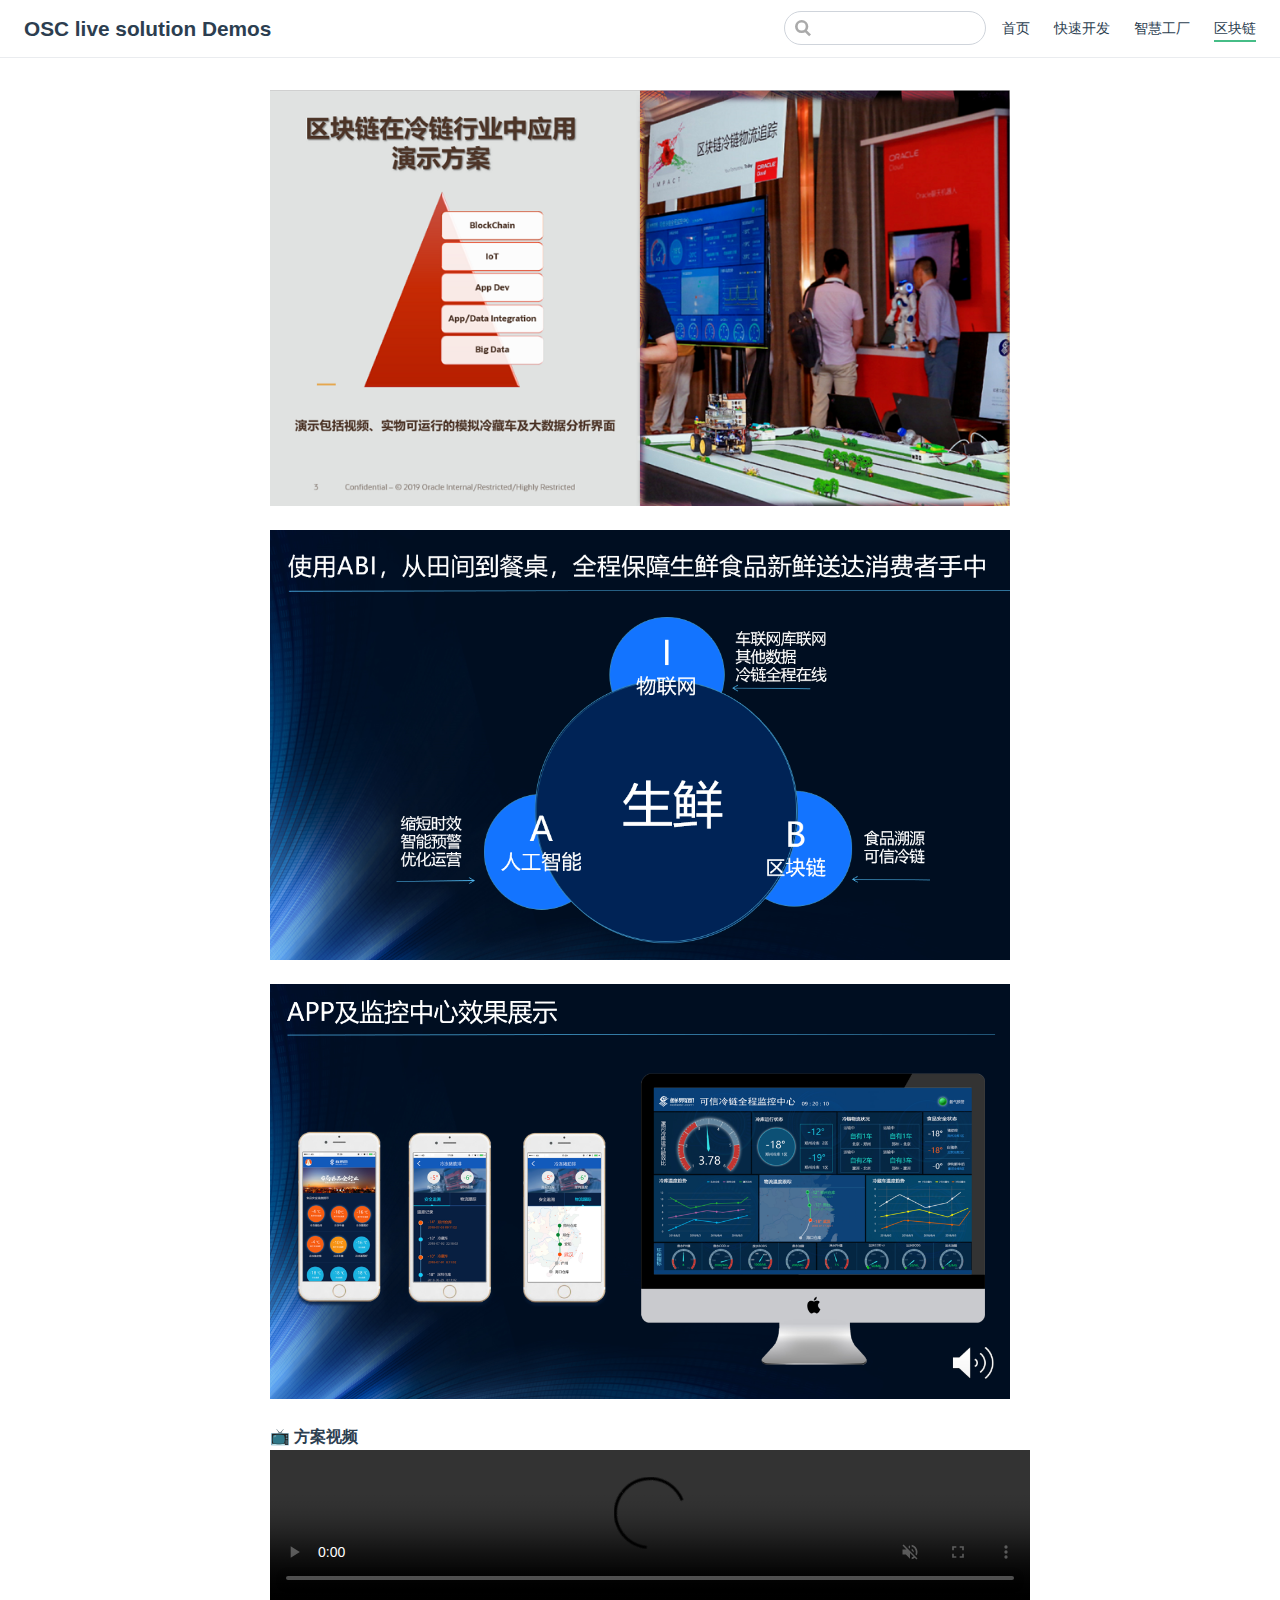
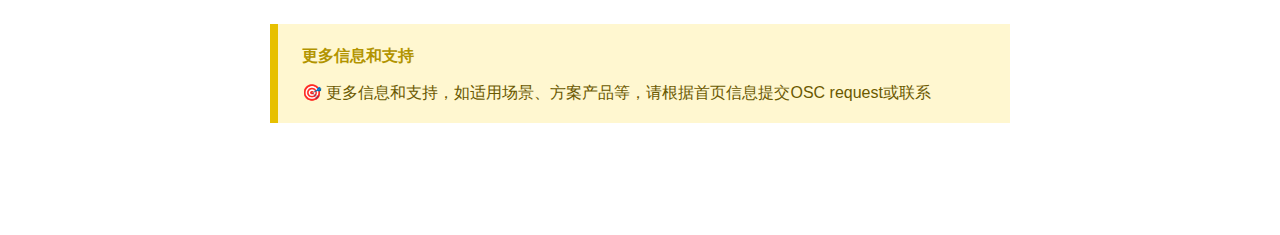
==== commit cf418b2d: "re deploy" ====
--- a/OSC_solution/demos/blockChain/blockChain.html
+++ b/OSC_solution/demos/blockChain/blockChain.html
@@ -8,7 +8,7 @@
     <meta name="generator" content="VuePress 1.4.0">
     
     
-    <link rel="preload" href="/OSC_solution/assets/css/0.styles.8f1c6113.css" as="style"><link rel="preload" href="/OSC_solution/assets/js/app.4119cab4.js" as="script"><link rel="preload" href="/OSC_solution/assets/js/2.713f3ca9.js" as="script"><link rel="preload" href="/OSC_solution/assets/js/5.81dcdd6b.js" as="script"><link rel="prefetch" href="/OSC_solution/assets/js/3.e333783a.js"><link rel="prefetch" href="/OSC_solution/assets/js/4.3865920d.js"><link rel="prefetch" href="/OSC_solution/assets/js/6.35a016d7.js"><link rel="prefetch" href="/OSC_solution/assets/js/7.2676af3d.js"><link rel="prefetch" href="/OSC_solution/assets/js/8.bad87f42.js"><link rel="prefetch" href="/OSC_solution/assets/js/9.69f644df.js">
+    <link rel="preload" href="/OSC_solution/assets/css/0.styles.8f1c6113.css" as="style"><link rel="preload" href="/OSC_solution/assets/js/app.303454da.js" as="script"><link rel="preload" href="/OSC_solution/assets/js/2.713f3ca9.js" as="script"><link rel="preload" href="/OSC_solution/assets/js/5.e0061cac.js" as="script"><link rel="prefetch" href="/OSC_solution/assets/js/3.c31f7c25.js"><link rel="prefetch" href="/OSC_solution/assets/js/4.f1d17779.js"><link rel="prefetch" href="/OSC_solution/assets/js/6.35a016d7.js"><link rel="prefetch" href="/OSC_solution/assets/js/7.2676af3d.js"><link rel="prefetch" href="/OSC_solution/assets/js/8.34f2c62d.js"><link rel="prefetch" href="/OSC_solution/assets/js/9.69f644df.js">
     <link rel="stylesheet" href="/OSC_solution/assets/css/0.styles.8f1c6113.css">
   </head>
   <body>
@@ -31,6 +31,6 @@
 </a></div> <!----></nav>  <!----> </aside> <main class="page"> <div class="theme-default-content content__default"><p><img src="/OSC_solution/assets/img/ppt1.30888a0a.png" alt="ppt1"></p> <p><img src="/OSC_solution/assets/img/ppt2.b2363bf2.png" alt="ppt2"></p> <p><img src="/OSC_solution/assets/img/ppt3.e8ff273a.png" alt="ppt3"></p> <p>📺  <strong>方案视频</strong> <video width="760" controls="controls" controlsList="nodownload" muted="muted"><source src="/OSC_solution/assets/media/blockChain.78e5e3b3.mp4" type="video/mp4">
 Your browser does not support the video tag.
 </video></p> <div class="custom-block warning"><p class="custom-block-title">更多信息和支持</p> <p>🎯   更多信息和支持，如适用场景、方案产品等，请根据首页信息提交OSC request或联系</p></div></div> <footer class="page-edit"><!----> <!----></footer> <!----> </main></div><div class="global-ui"></div></div>
-    <script src="/OSC_solution/assets/js/app.4119cab4.js" defer></script><script src="/OSC_solution/assets/js/2.713f3ca9.js" defer></script><script src="/OSC_solution/assets/js/5.81dcdd6b.js" defer></script>
+    <script src="/OSC_solution/assets/js/app.303454da.js" defer></script><script src="/OSC_solution/assets/js/2.713f3ca9.js" defer></script><script src="/OSC_solution/assets/js/5.e0061cac.js" defer></script>
   </body>
 </html>
